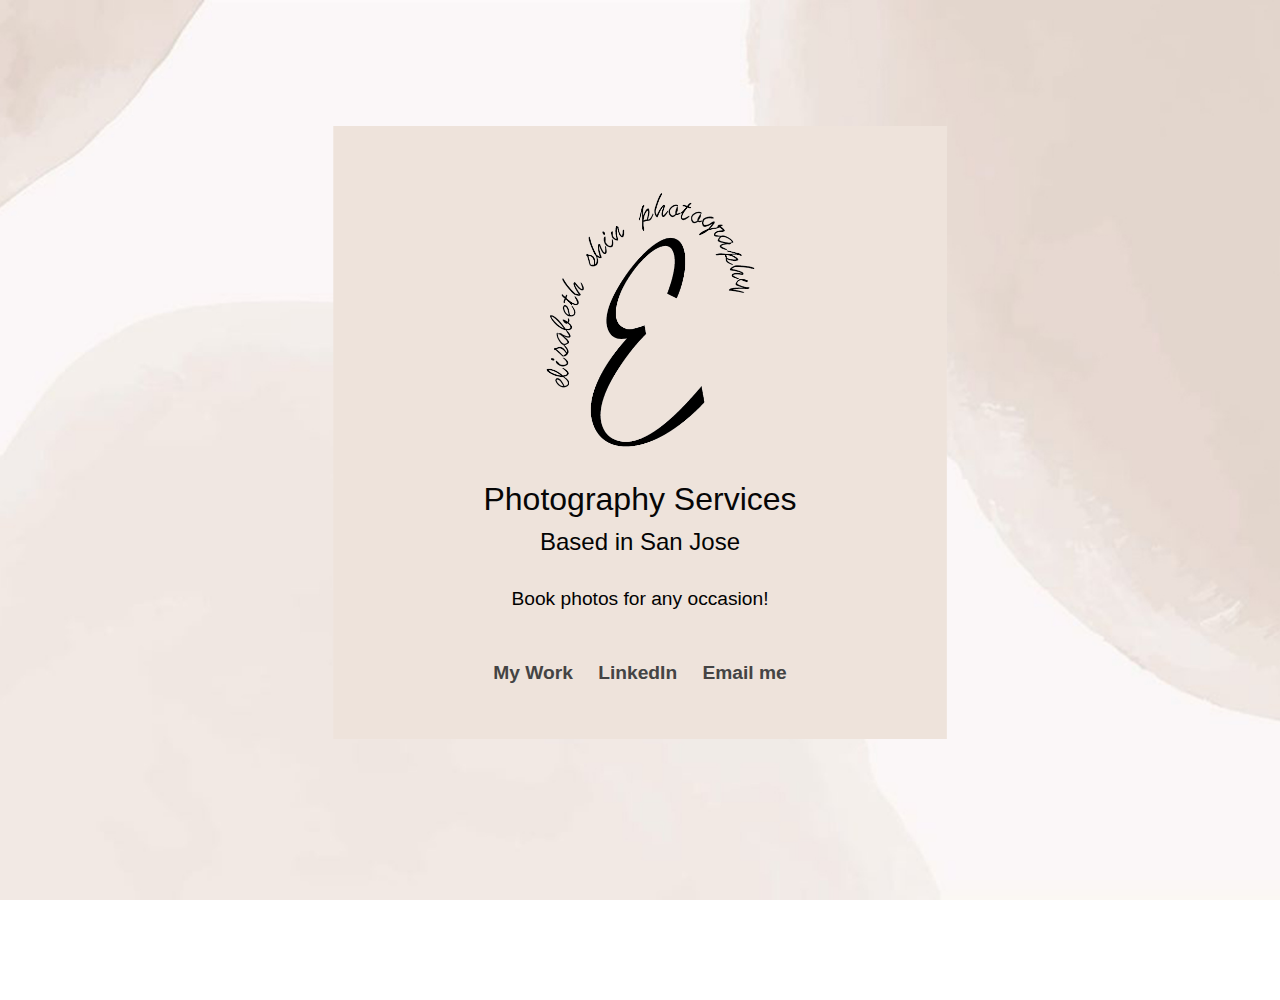
==== index.html @ 8b163e48 "Initial Upload of Custom Files" ====
<!DOCTYPE HTML>
<html>

<head>

<meta charset=”UTF-8”>

<!-- THE TITLE WILL APPEAR IN THE BROWSER WINDOW OR TAB -->
<title> Elisabeth Shin | Contact Page </title>
<link rel="stylesheet" type="text/css" href="styles-contact.css">


</head>
<body>

<div class="center">
    <img id="logo" src="images/logo@2x.png" alt="Elisabeth Shin logo"
width="600">
    <h1>Photography Services</h1>
    <h2>Based in San Jose</h2>
    <p>Book photos for any occasion!</p>

<nav>
    <ul>
        <li><a href="https://www.behance.net"> My Work </a></li>
        <li><a href="https://www.linkedin.com/in/elisabeth-shin-3bb29233b 
        " class="nav-link nav-link-ltr"
        target="_blank"> LinkedIn </a></li>
        <li><a href="mailto:eshin16@calpoly.edu"> Email me </a></li>
        </ul>
        </nav>

</div>  <!--end of center div-->

</body>
</html>
---- styles-contact.css ----
/*This is my 201 Contact Web Page Project using Eric Meyer's reset at the top of my page -- your CSS starts on line 56 */



/* http://meyerweb.com/eric/tools/css/reset/ 
   v2.0 | 20110126
   License: none (public domain)
*/

html, body, div, span, applet, object, iframe,
h1, h2, h3, h4, h5, h6, p, blockquote, pre,
a, abbr, acronym, address, big, cite, code,
del, dfn, em, img, ins, kbd, q, s, samp,
small, strike, strong, sub, sup, tt, var,
b, u, i, center,
dl, dt, dd, ol, ul, li,
fieldset, form, label, legend,
table, caption, tbody, tfoot, thead, tr, th, td,
article, aside, canvas, details, embed, 
figure, figcaption, footer, header, hgroup, 
menu, nav, output, ruby, section, summary,
time, mark, audio, video {
	margin: 0;
	padding: 0;
	border: 0;
	font-size: 100%;
	font: inherit;
	vertical-align: baseline;
}
/* HTML5 display-role reset for older browsers */
article, aside, details, figcaption, figure, 
footer, header, hgroup, menu, nav, section {
	display: block;
}
body {
	line-height: 1;
}
ol, ul {
	list-style: none;
}
blockquote, q {
	quotes: none;
}
blockquote:before, blockquote:after,
q:before, q:after {
	content: '';
	content: none;
}
table {
	border-collapse: collapse;
	border-spacing: 0;
}



/* ---------- This is the beginning of my 201 Contact Web Page Project ------------ */

html, body {
  height: 100%;
  width: 100%;
  padding: 0;
  margin: 0;
  background-image: url("images/background.jpg");
  background-size: cover;
  background-repeat: no-repeat;
  background-attachment: fixed;
  background-position: center;
}

.center {
    width: 400;
	min-width: 300px;
	padding: 2%;
    margin: 100px auto;
	text-align: center;
	border-radius: 50px 0px 50px 0px;
}

   
#logo {
	width: 50%; /* Responsiveness*/
	margin-bottom: 16px;
	text-align: center;
}

h1 {
	font-family: "gotu", sans-serif;
	font-size: 2em;
    margin: 0px auto 10px auto;
    color: #060606;
	margin-top: -275px;
}

h2 {
	font-family: "gotu", sans-serif;
	font-size: 1.5em;
    line-height: 1.4;
    color: #030303;
    padding: 0px 0px;
    margin: 0px auto 25px auto;
}

p {
	font-family: "gotu", sans-serif;
	font-size: 1.2em;
    line-height: 1.6;
    color: #010101;
	
}
nav{
	font-family: "gotu", sans-serif;
	font-size:1.2em;
	width: 80%; /* Responsiveness */
	margin: 0 auto;
	border-width: 3px 0;
	text-align: center;
	margin-top: 2em;
}

nav li{
	display: inline;
}

nav a{
	display: inline-block;
	padding: 10px;
}

a{
	color: #444;
	text-decoration: none;
	font-weight: bold;
}

a:hover{
	color: black;
	background: rgb(249, 243, 244);
}
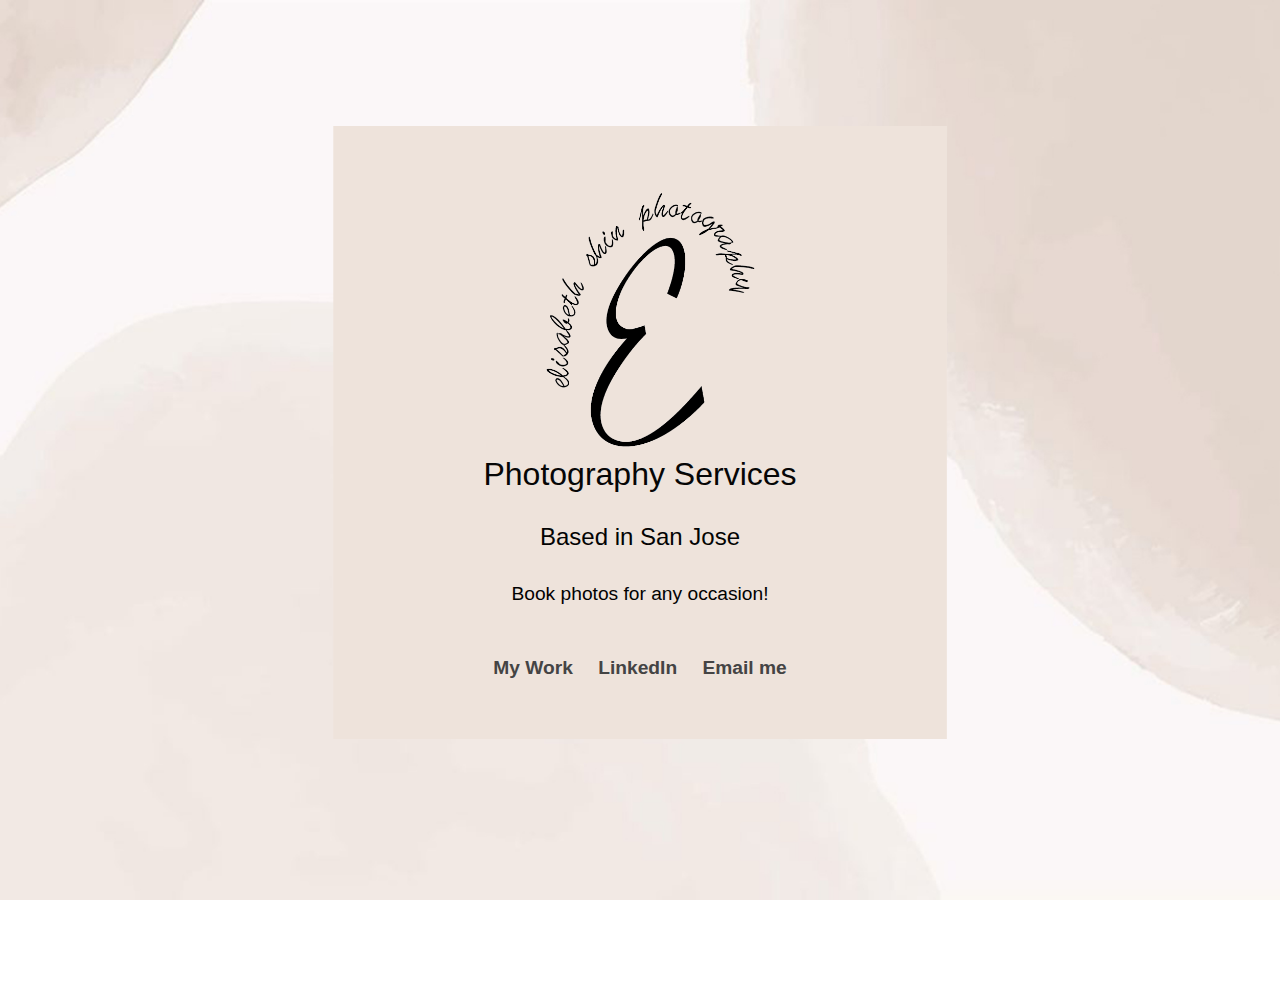
==== commit 8e1a2f7f: "Final Project Upload" ====
--- a/index.html
+++ b/index.html
@@ -22,7 +22,7 @@
 
 <nav>
     <ul>
-        <li><a href="https://www.behance.net"> My Work </a></li>
+        <li><a href="https://www.behance.net/elisabethshin2/projects"> My Work </a></li>
         <li><a href="https://www.linkedin.com/in/elisabeth-shin-3bb29233b 
         " class="nav-link nav-link-ltr"
         target="_blank"> LinkedIn </a></li>
--- a/styles-contact.css
+++ b/styles-contact.css
@@ -88,7 +88,7 @@
 	font-size: 2em;
     margin: 0px auto 10px auto;
     color: #060606;
-	margin-top: -275px;
+	margin-top: -300px;
 }
 
 h2 {
@@ -97,7 +97,8 @@
     line-height: 1.4;
     color: #030303;
     padding: 0px 0px;
-    margin: 0px auto 25px auto;
+	margin-top: 30px;
+    /* margin: 0px auto 25px auto; */
 }
 
 p {
@@ -105,6 +106,7 @@
 	font-size: 1.2em;
     line-height: 1.6;
     color: #010101;
+	margin-top: 25px;
 	
 }
 nav{
